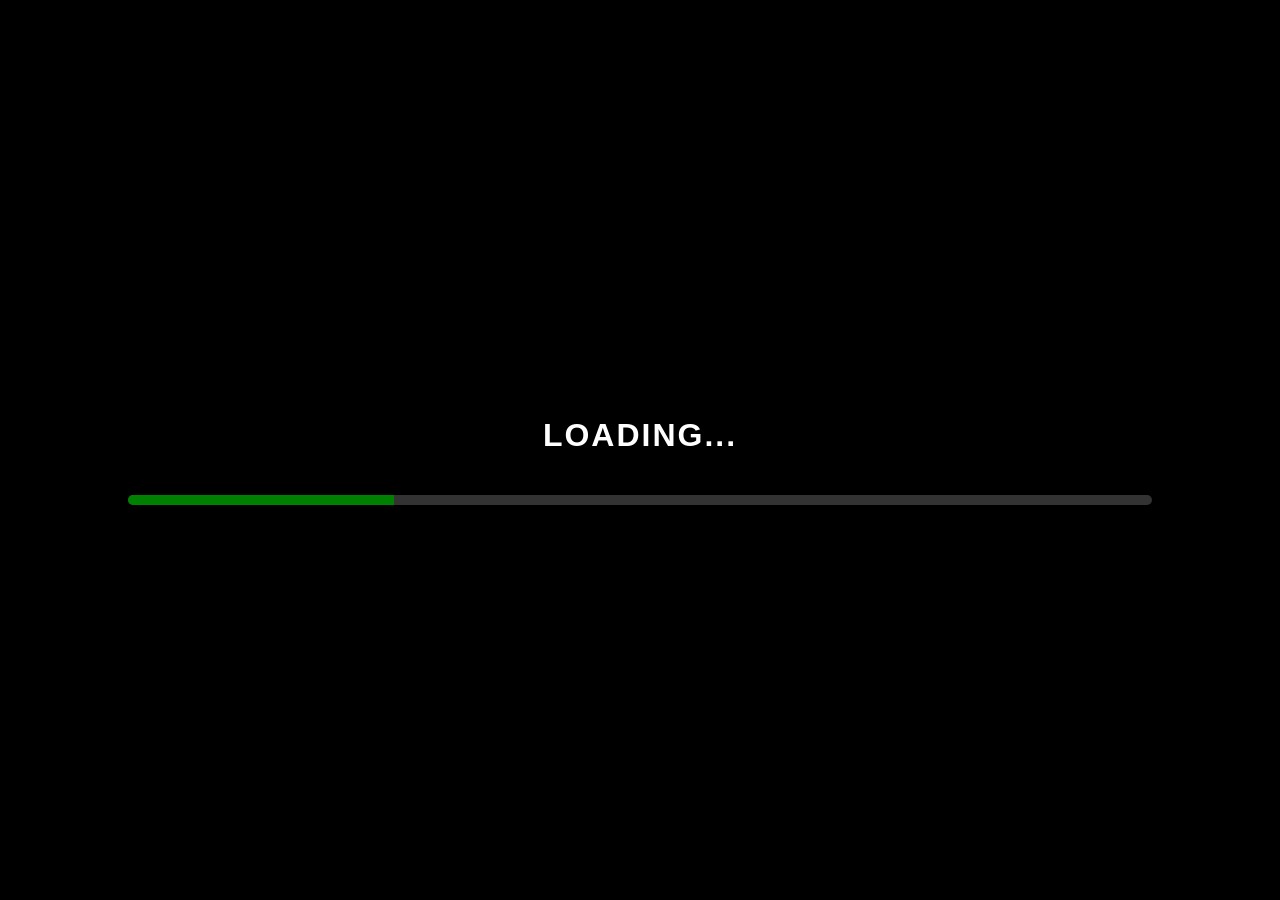
==== index.html @ 3809d3b5 "Create index.html" ====
<!DOCTYPE html>
<html lang="ku">
<head>
    <meta charset="UTF-8">
    <meta name="viewport" content="width=device-width, initial-scale=1.0">
    <title>YUSSEF_SURCHI Mini App</title>
    <style>
        body { background-color: #000; color: #FFD700; font-family: 'Arial', sans-serif; text-align: center; margin: 0; padding: 20px; }
        .container { border: 2px solid #008000; padding: 20px; border-radius: 20px; background: #0a0a0a; box-shadow: 0 0 20px #008000; }
        h1 { color: #fff; text-transform: uppercase; letter-spacing: 2px; }
        .time { font-size: 2.5rem; font-weight: bold; margin: 20px 0; color: #FFD700; }
        .status { color: #fff; font-size: 1.1rem; margin: 10px 0; }
        button { background: #008000; color: #fff; border: none; padding: 15px 30px; font-size: 1.2rem; cursor: pointer; border-radius: 50px; transition: 0.3s; margin-top: 20px; }
        button:hover { background: #00ff00; color: #000; }
        footer { margin-top: 40px; color: #FFD700; font-weight: bold; }
        #loader { position: fixed; top: 0; left: 0; width: 100%; height: 100%; background: #000; display: flex; flex-direction: column; justify-content: center; align-items: center; z-index: 999; }
        .bar { width: 80%; height: 10px; background: #333; border-radius: 5px; overflow: hidden; margin-top: 20px; }
        .progress { width: 0%; height: 100%; background: #008000; }
    </style>
</head>
<body>

<div id="loader">
    <h1>LOADING...</h1>
    <div class="bar"><div id="progress" class="progress"></div></div>
</div>

<div id="main-content" style="display:none;">
    <div class="container">
        <h1>YUSSEF SURCHI</h1>
        <div id="clock" class="time">00:00:00</div>
        <div id="date" style="font-size: 1.2rem;">00-00-0000</div>
        <div class="status">Online: ⚡ 245 | Subscribers: 💎 3,890</div>
        
        <button onclick="toggleMusic()">🎵 لێدانا سترانا یاماجی</button>
        <audio id="mySong" loop>
            <!-- ل جهێ ڤێ لینکی، تو دشێی فایلا mp3 یا خوە دابنێی -->
            <source src="https://www.soundhelix.com/examples/mp3/SoundHelix-Song-1.mp3" type="audio/mpeg">
        </audio>
    </div>
    <footer>MADE BY YUSSEF_SURCHI</footer>
</div>

<script>
    // Loading animation
    let p = 0;
    let load = setInterval(() => {
        p += 2; // ئەڤە دێ ٥ چرکا کێشیت
        document.getElementById('progress').style.width = p + '%';
        if(p >= 100) {
            clearInterval(load);
            document.getElementById('loader').style.display = 'none';
            document.getElementById('main-content').style.display = 'block';
        }
    }, 100);

    // Iraq Time
    function updateTime() {
        const now = new Date().toLocaleString("en-US", {timeZone: "Asia/Baghdad"});
        document.getElementById('clock').innerText = new Date(now).toLocaleTimeString('ku-IQ', {hour12: false});
        document.getElementById('date').innerText = new Date(now).toLocaleDateString('ku-IQ');
    }
    setInterval(updateTime, 1000);

    // Music control
    function toggleMusic() {
        let music = document.getElementById("mySong");
        if (music.paused) { music.play(); } else { music.pause(); }
    }
</script>
</body>
</html>
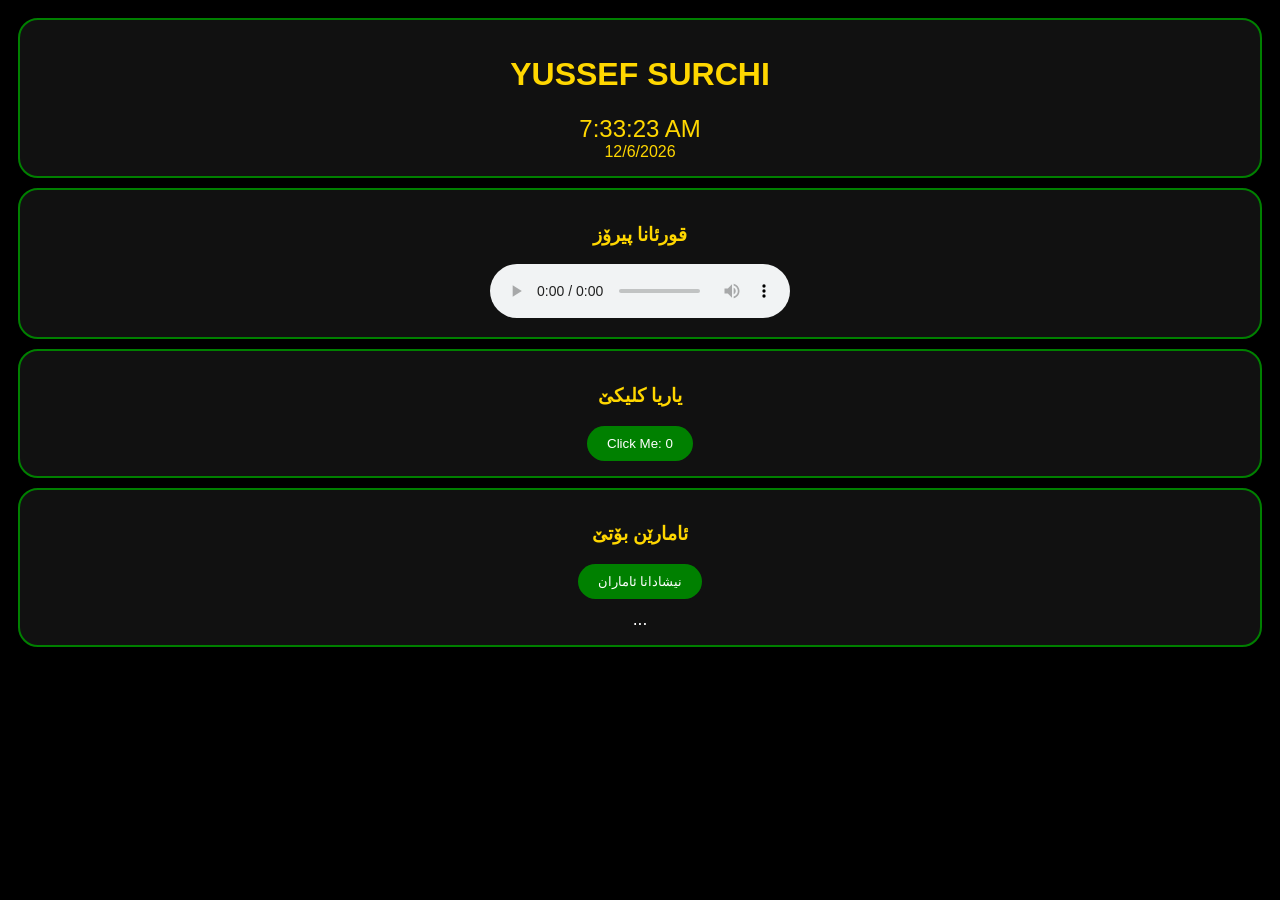
==== commit 37806662: "Update index.html" ====
--- a/index.html
+++ b/index.html
@@ -2,70 +2,65 @@
 <html lang="ku">
 <head>
     <meta charset="UTF-8">
-    <meta name="viewport" content="width=device-width, initial-scale=1.0">
-    <title>YUSSEF_SURCHI Mini App</title>
+    <title>YUSSEF_SURCHI App</title>
     <style>
-        body { background-color: #000; color: #FFD700; font-family: 'Arial', sans-serif; text-align: center; margin: 0; padding: 20px; }
-        .container { border: 2px solid #008000; padding: 20px; border-radius: 20px; background: #0a0a0a; box-shadow: 0 0 20px #008000; }
-        h1 { color: #fff; text-transform: uppercase; letter-spacing: 2px; }
-        .time { font-size: 2.5rem; font-weight: bold; margin: 20px 0; color: #FFD700; }
-        .status { color: #fff; font-size: 1.1rem; margin: 10px 0; }
-        button { background: #008000; color: #fff; border: none; padding: 15px 30px; font-size: 1.2rem; cursor: pointer; border-radius: 50px; transition: 0.3s; margin-top: 20px; }
-        button:hover { background: #00ff00; color: #000; }
-        footer { margin-top: 40px; color: #FFD700; font-weight: bold; }
-        #loader { position: fixed; top: 0; left: 0; width: 100%; height: 100%; background: #000; display: flex; flex-direction: column; justify-content: center; align-items: center; z-index: 999; }
-        .bar { width: 80%; height: 10px; background: #333; border-radius: 5px; overflow: hidden; margin-top: 20px; }
-        .progress { width: 0%; height: 100%; background: #008000; }
+        body { background: #000; color: #FFD700; text-align: center; font-family: sans-serif; padding: 10px; }
+        .box { border: 2px solid #008000; padding: 15px; border-radius: 20px; background: #111; margin-bottom: 10px; }
+        button { background: #008000; color: #fff; padding: 10px 20px; border-radius: 50px; border: none; cursor: pointer; }
+        .stat { color: #fff; font-size: 1.1rem; margin-top: 10px; }
     </style>
 </head>
 <body>
 
-<div id="loader">
-    <h1>LOADING...</h1>
-    <div class="bar"><div id="progress" class="progress"></div></div>
+<div class="box">
+    <h1>YUSSEF SURCHI</h1>
+    <div id="clock" style="font-size: 1.5rem;">00:00:00</div>
+    <div id="date">00-00-0000</div>
 </div>
 
-<div id="main-content" style="display:none;">
-    <div class="container">
-        <h1>YUSSEF SURCHI</h1>
-        <div id="clock" class="time">00:00:00</div>
-        <div id="date" style="font-size: 1.2rem;">00-00-0000</div>
-        <div class="status">Online: ⚡ 245 | Subscribers: 💎 3,890</div>
-        
-        <button onclick="toggleMusic()">🎵 لێدانا سترانا یاماجی</button>
-        <audio id="mySong" loop>
-            <!-- ل جهێ ڤێ لینکی، تو دشێی فایلا mp3 یا خوە دابنێی -->
-            <source src="https://www.soundhelix.com/examples/mp3/SoundHelix-Song-1.mp3" type="audio/mpeg">
-        </audio>
-    </div>
-    <footer>MADE BY YUSSEF_SURCHI</footer>
+<div class="box">
+    <h3>قورئانا پیرۆز</h3>
+    <audio controls>
+        <source src="https://server8.mp3quran.net/afs/001.mp3" type="audio/mpeg">
+    </audio>
+</div>
+
+<div class="box">
+    <h3>یاریا کلیکێ</h3>
+    <button onclick="countClick()">Click Me: <span id="clicks">0</span></button>
+</div>
+
+<div class="box">
+    <h3>ئامارێن بۆتێ</h3>
+    <button onclick="getStats()">نیشادانا ئاماران</button>
+    <div id="stats" class="stat">...</div>
 </div>
 
 <script>
-    // Loading animation
-    let p = 0;
-    let load = setInterval(() => {
-        p += 2; // ئەڤە دێ ٥ چرکا کێشیت
-        document.getElementById('progress').style.width = p + '%';
-        if(p >= 100) {
-            clearInterval(load);
-            document.getElementById('loader').style.display = 'none';
-            document.getElementById('main-content').style.display = 'block';
-        }
-    }, 100);
-
-    // Iraq Time
+    // Time & Date
     function updateTime() {
         const now = new Date().toLocaleString("en-US", {timeZone: "Asia/Baghdad"});
-        document.getElementById('clock').innerText = new Date(now).toLocaleTimeString('ku-IQ', {hour12: false});
+        document.getElementById('clock').innerText = new Date(now).toLocaleTimeString('ku-IQ');
         document.getElementById('date').innerText = new Date(now).toLocaleDateString('ku-IQ');
     }
     setInterval(updateTime, 1000);
 
-    // Music control
-    function toggleMusic() {
-        let music = document.getElementById("mySong");
-        if (music.paused) { music.play(); } else { music.pause(); }
+    // Click Game
+    let c = 0;
+    function countClick() { c++; document.getElementById('clicks').innerText = c; }
+
+    // Stats Logic
+    function getStats() {
+        const token = "8834271734:AAEaFLuYIqyluV-zqeYdKYzHBEgYLUegvjQ"; 
+        const chatId = "@snaptik1_video_bot"; // ناڤێ کەناڵێ یان گروپێ خوە ل ڤێرێ بنڤیسە
+        const url = `https://api.telegram.org/bot${token}/getChatMembersCount?chat_id=${chatId}`;
+        
+        fetch(url)
+            .then(res => res.json())
+            .then(data => {
+                document.getElementById('stats').innerText = "هژمارا ئەندامان: " + data.result;
+            })
+            .catch(err => document.getElementById('stats').innerText = "هەلە: بۆتێ تە ل وێ کەناڵێ نینە!");
     }
 </script>
 </body>
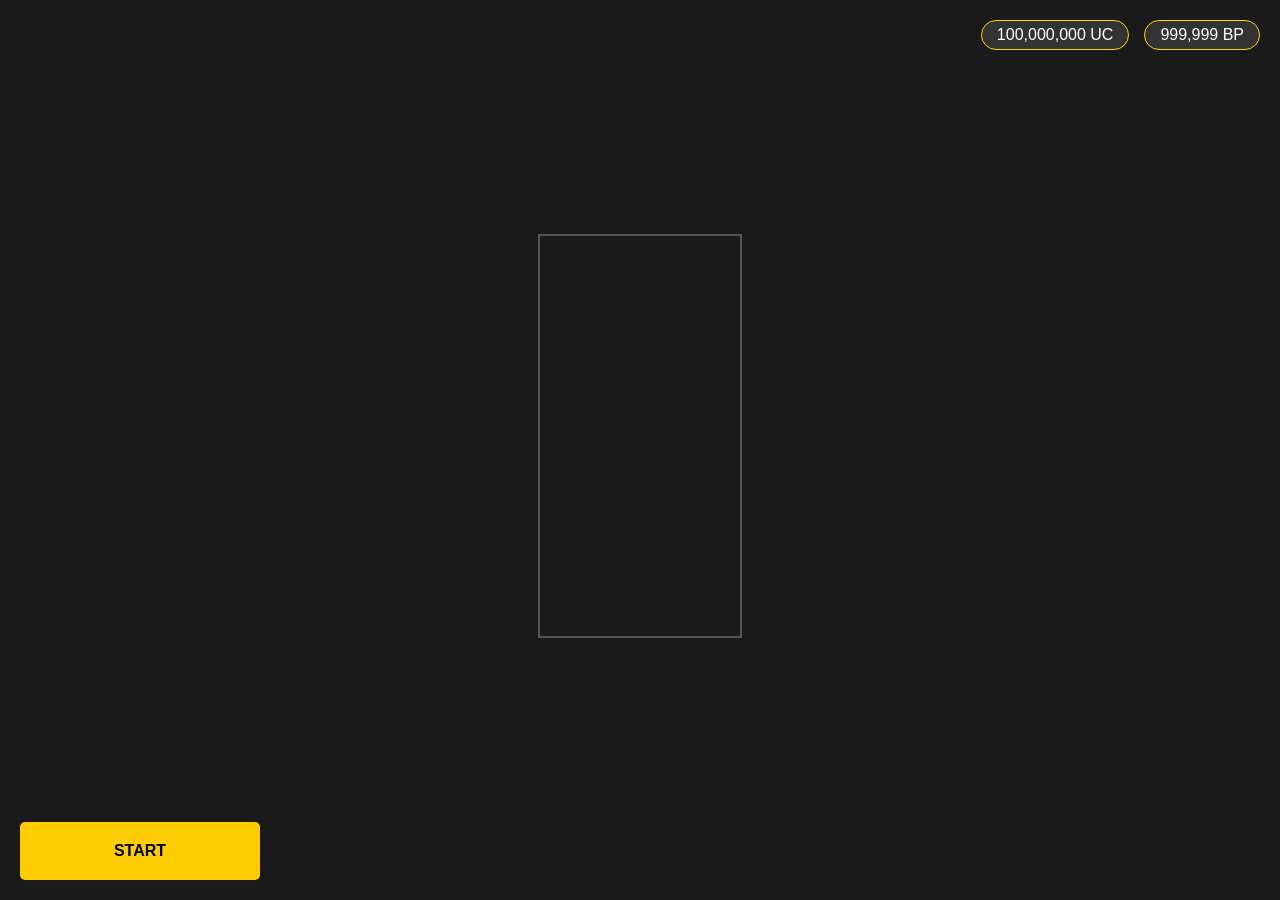
==== commit e3921091: "Create index.html" ====
--- a/index.html
+++ b/index.html
@@ -2,66 +2,36 @@
 <html lang="ku">
 <head>
     <meta charset="UTF-8">
-    <title>YUSSEF_SURCHI App</title>
+    <title>PUBG Mobile Lobby Fake</title>
     <style>
-        body { background: #000; color: #FFD700; text-align: center; font-family: sans-serif; padding: 10px; }
-        .box { border: 2px solid #008000; padding: 15px; border-radius: 20px; background: #111; margin-bottom: 10px; }
-        button { background: #008000; color: #fff; padding: 10px 20px; border-radius: 50px; border: none; cursor: pointer; }
-        .stat { color: #fff; font-size: 1.1rem; margin-top: 10px; }
+        body { margin: 0; padding: 0; background: #1a1a1a; color: white; font-family: sans-serif; overflow: hidden; }
+        .lobby-container { width: 100vw; height: 100vh; display: flex; flex-direction: column; justify-content: space-between; padding: 20px; box-sizing: border-box; }
+        
+        /* Header UI */
+        .top-bar { display: flex; justify-content: flex-end; gap: 15px; }
+        .currency { background: #333; padding: 5px 15px; border-radius: 20px; border: 1px solid #ffd700; }
+        
+        /* Character Placeholder */
+        .character-zone { flex-grow: 1; display: flex; justify-content: center; align-items: center; }
+        .character { width: 200px; height: 400px; background: url('https://via.placeholder.com/200x400') center/cover; border: 2px solid #555; }
+        
+        /* Start Button */
+        .start-btn { width: 200px; padding: 20px; background: #ffcc00; color: black; font-weight: bold; text-align: center; border-radius: 5px; cursor: pointer; }
     </style>
 </head>
 <body>
 
-<div class="box">
-    <h1>YUSSEF SURCHI</h1>
-    <div id="clock" style="font-size: 1.5rem;">00:00:00</div>
-    <div id="date">00-00-0000</div>
+<div class="lobby-container">
+    <div class="top-bar">
+        <div class="currency">100,000,000 UC</div>
+        <div class="currency">999,999 BP</div>
+    </div>
+
+    <div class="character-zone">
+        <div class="character"></div> </div>
+
+    <div class="start-btn">START</div>
 </div>
 
-<div class="box">
-    <h3>قورئانا پیرۆز</h3>
-    <audio controls>
-        <source src="https://server8.mp3quran.net/afs/001.mp3" type="audio/mpeg">
-    </audio>
-</div>
-
-<div class="box">
-    <h3>یاریا کلیکێ</h3>
-    <button onclick="countClick()">Click Me: <span id="clicks">0</span></button>
-</div>
-
-<div class="box">
-    <h3>ئامارێن بۆتێ</h3>
-    <button onclick="getStats()">نیشادانا ئاماران</button>
-    <div id="stats" class="stat">...</div>
-</div>
-
-<script>
-    // Time & Date
-    function updateTime() {
-        const now = new Date().toLocaleString("en-US", {timeZone: "Asia/Baghdad"});
-        document.getElementById('clock').innerText = new Date(now).toLocaleTimeString('ku-IQ');
-        document.getElementById('date').innerText = new Date(now).toLocaleDateString('ku-IQ');
-    }
-    setInterval(updateTime, 1000);
-
-    // Click Game
-    let c = 0;
-    function countClick() { c++; document.getElementById('clicks').innerText = c; }
-
-    // Stats Logic
-    function getStats() {
-        const token = "8834271734:AAEaFLuYIqyluV-zqeYdKYzHBEgYLUegvjQ"; 
-        const chatId = "@snaptik1_video_bot"; // ناڤێ کەناڵێ یان گروپێ خوە ل ڤێرێ بنڤیسە
-        const url = `https://api.telegram.org/bot${token}/getChatMembersCount?chat_id=${chatId}`;
-        
-        fetch(url)
-            .then(res => res.json())
-            .then(data => {
-                document.getElementById('stats').innerText = "هژمارا ئەندامان: " + data.result;
-            })
-            .catch(err => document.getElementById('stats').innerText = "هەلە: بۆتێ تە ل وێ کەناڵێ نینە!");
-    }
-</script>
 </body>
 </html>
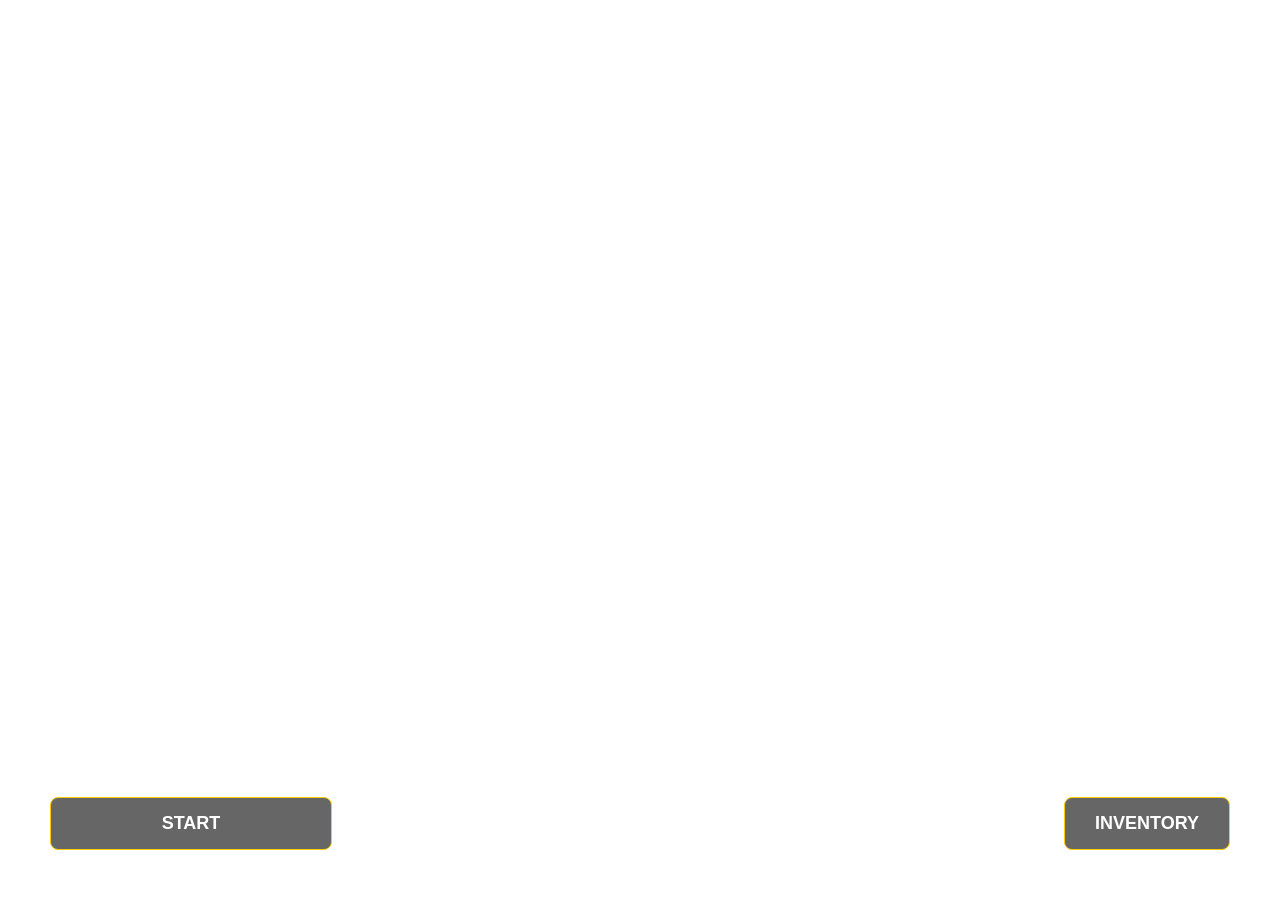
==== commit 3f2b7823: "Update index.html" ====
--- a/index.html
+++ b/index.html
@@ -2,36 +2,60 @@
 <html lang="ku">
 <head>
     <meta charset="UTF-8">
-    <title>PUBG Mobile Lobby Fake</title>
+    <meta name="viewport" content="width=device-width, initial-scale=1.0">
+    <title>PUBG Mobile Lobby UI</title>
     <style>
-        body { margin: 0; padding: 0; background: #1a1a1a; color: white; font-family: sans-serif; overflow: hidden; }
-        .lobby-container { width: 100vw; height: 100vh; display: flex; flex-direction: column; justify-content: space-between; padding: 20px; box-sizing: border-box; }
+        body, html { margin: 0; padding: 0; height: 100%; overflow: hidden; font-family: sans-serif; }
         
-        /* Header UI */
-        .top-bar { display: flex; justify-content: flex-end; gap: 15px; }
-        .currency { background: #333; padding: 5px 15px; border-radius: 20px; border: 1px solid #ffd700; }
+        /* دانانا وێنەیێ PUBG */
+        .lobby-bg {
+            width: 100vw; height: 100vh;
+            background-image: url('image.png'); /* ڤێ وێنەیێ دگەل فایلێ خوە د هەمان فۆڵدەرێ دا دانی */
+            background-size: cover;
+            background-position: center;
+            position: relative;
+        }
+
+        /* ستایلێ دوگمەیان */
+        .btn {
+            position: absolute;
+            cursor: pointer;
+            color: white;
+            background: rgba(0, 0, 0, 0.6);
+            border: 1px solid #ffcc00;
+            padding: 15px 30px;
+            font-size: 18px;
+            font-weight: bold;
+            border-radius: 8px;
+            text-transform: uppercase;
+        }
+
+        .btn:hover { background: rgba(255, 204, 0, 0.8); color: black; }
         
-        /* Character Placeholder */
-        .character-zone { flex-grow: 1; display: flex; justify-content: center; align-items: center; }
-        .character { width: 200px; height: 400px; background: url('https://via.placeholder.com/200x400') center/cover; border: 2px solid #555; }
-        
-        /* Start Button */
-        .start-btn { width: 200px; padding: 20px; background: #ffcc00; color: black; font-weight: bold; text-align: center; border-radius: 5px; cursor: pointer; }
+        /* جهێن دوگمەیان */
+        .btn-start { bottom: 50px; left: 50px; width: 220px; text-align: center; }
+        .btn-inventory { bottom: 50px; right: 50px; }
     </style>
 </head>
 <body>
 
-<div class="lobby-container">
-    <div class="top-bar">
-        <div class="currency">100,000,000 UC</div>
-        <div class="currency">999,999 BP</div>
-    </div>
+<div class="lobby-bg">
+    <!-- دوگمەیا Start -->
+    <div class="btn btn-start" onclick="action('START')">START</div>
+    
+    <!-- دوگمەیا Inventory -->
+    <div class="btn btn-inventory" onclick="action('INVENTORY')">INVENTORY</div>
+</div>
 
-    <div class="character-zone">
-        <div class="character"></div> </div>
-
-    <div class="start-btn">START</div>
-</div>
+<script>
+    function action(type) {
+        if(type === 'START') {
+            alert('یاری دهێتە دەستپێکرن...');
+        } else if(type === 'INVENTORY') {
+            alert('Inventory دهێتە ڤەکرن...');
+        }
+    }
+</script>
 
 </body>
 </html>
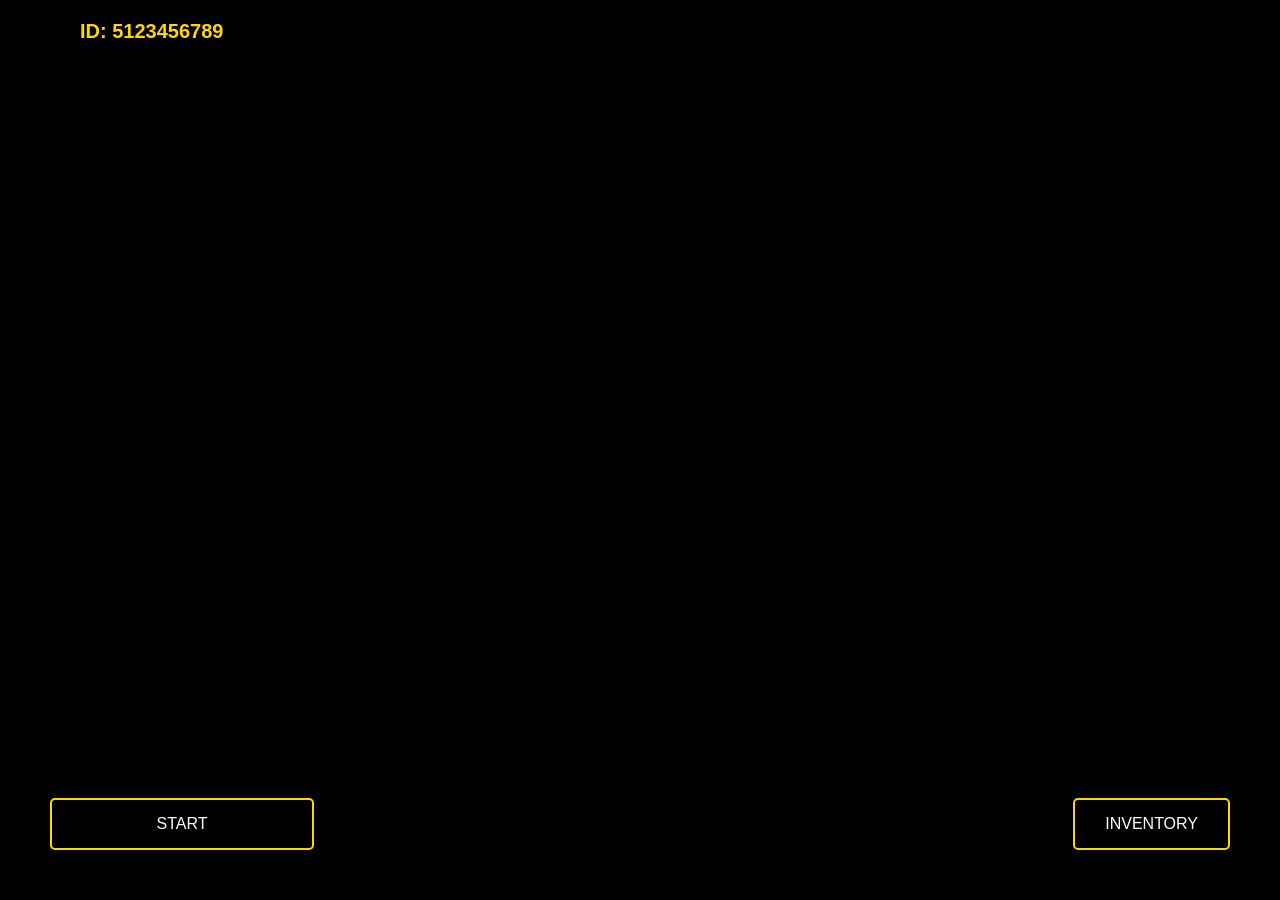
==== commit 26efc80e: "Update index.html" ====
--- a/index.html
+++ b/index.html
@@ -2,57 +2,41 @@
 <html lang="ku">
 <head>
     <meta charset="UTF-8">
-    <meta name="viewport" content="width=device-width, initial-scale=1.0">
-    <title>PUBG Mobile Lobby UI</title>
+    <title>PUBG Mobile Lobby</title>
     <style>
-        body, html { margin: 0; padding: 0; height: 100%; overflow: hidden; font-family: sans-serif; }
+        body { margin: 0; padding: 0; background: #000; color: #fff; font-family: Arial, sans-serif; overflow: hidden; }
+        .lobby { width: 100vw; height: 100vh; background: url('image.png') center/cover; position: relative; }
         
-        /* دانانا وێنەیێ PUBG */
-        .lobby-bg {
-            width: 100vw; height: 100vh;
-            background-image: url('image.png'); /* ڤێ وێنەیێ دگەل فایلێ خوە د هەمان فۆڵدەرێ دا دانی */
-            background-size: cover;
-            background-position: center;
-            position: relative;
-        }
-
+        /* ستایلێ پشکێ ئایدیێ */
+        .profile-id { position: absolute; top: 20px; left: 80px; font-size: 20px; color: #ffd700; font-weight: bold; }
+        
         /* ستایلێ دوگمەیان */
-        .btn {
-            position: absolute;
-            cursor: pointer;
-            color: white;
-            background: rgba(0, 0, 0, 0.6);
-            border: 1px solid #ffcc00;
-            padding: 15px 30px;
-            font-size: 18px;
-            font-weight: bold;
-            border-radius: 8px;
-            text-transform: uppercase;
-        }
-
-        .btn:hover { background: rgba(255, 204, 0, 0.8); color: black; }
+        .btn { position: absolute; cursor: pointer; padding: 15px 30px; background: rgba(0,0,0,0.6); border: 2px solid #ffd700; border-radius: 5px; color: white; text-transform: uppercase; }
+        .btn:hover { background: #ffd700; color: #000; }
         
-        /* جهێن دوگمەیان */
-        .btn-start { bottom: 50px; left: 50px; width: 220px; text-align: center; }
-        .btn-inventory { bottom: 50px; right: 50px; }
+        .start { bottom: 50px; left: 50px; width: 200px; text-align: center; }
+        .inventory { bottom: 50px; right: 50px; }
     </style>
 </head>
 <body>
 
-<div class="lobby-bg">
-    <!-- دوگمەیا Start -->
-    <div class="btn btn-start" onclick="action('START')">START</div>
-    
-    <!-- دوگمەیا Inventory -->
-    <div class="btn btn-inventory" onclick="action('INVENTORY')">INVENTORY</div>
+<div class="lobby">
+    <!-- پشکێ نیشاندانا ئایدیێ -->
+    <div class="profile-id" id="userID">ID: 5123456789</div>
+
+    <div class="btn start" onclick="doAction('START')">START</div>
+    <div class="btn inventory" onclick="doAction('INVENTORY')">INVENTORY</div>
 </div>
 
 <script>
-    function action(type) {
-        if(type === 'START') {
-            alert('یاری دهێتە دەستپێکرن...');
-        } else if(type === 'INVENTORY') {
-            alert('Inventory دهێتە ڤەکرن...');
+    // لێرە ئایدیێ خوە ل سەر وێبسایتێ نیشان بدە
+    document.getElementById('userID').innerText = "ID: 5123456789";
+
+    function doAction(action) {
+        if(action === 'START') {
+            alert('یاری هاتە دەستپێکرن!');
+        } else if(action === 'INVENTORY') {
+            alert('ئینڤێنتۆری هاتە ڤەکرن!');
         }
     }
 </script>
